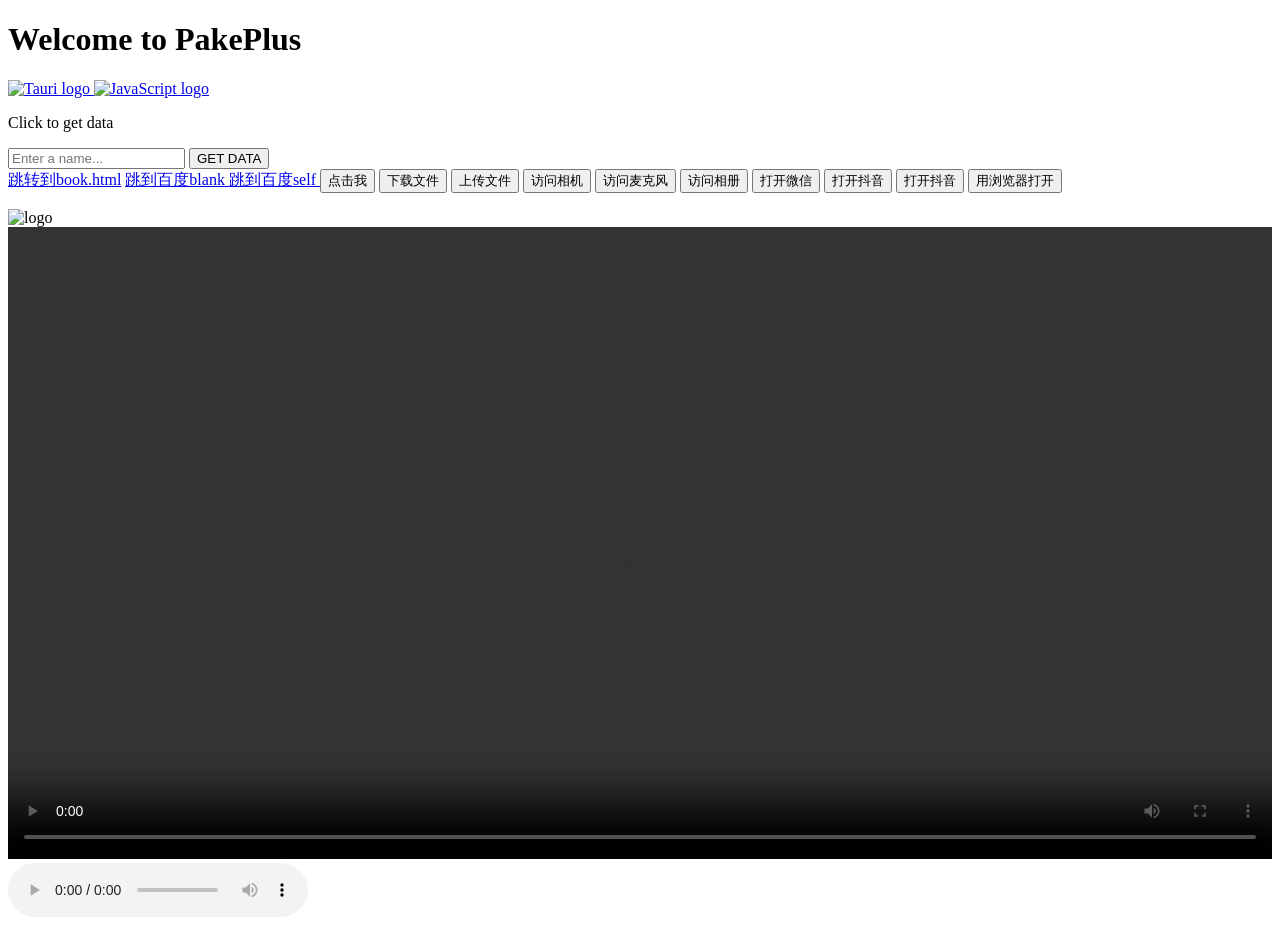
==== app/src/main/assets/index.html @ 9c89e738 "Initial commit" ====
<!DOCTYPE html>
<html lang="en">
<head>
    <meta charset="UTF-8" />
    <link rel="stylesheet" href="./static/css/styles.css" />
    <meta
            http-equiv="Content-Security-Policy"
            content="default-src * 'unsafe-inline' 'unsafe-eval'"
    />
    <meta name="viewport" content="width=device-width, initial-scale=1.0" />
    <title>Tauri App</title>
    <script src="./main.js"></script>
</head>
<body>
<main class="container">
    <h1>Welcome to PakePlus</h1>

    <div class="row">
        <a
                href="https://tauri.app"
                target="_blank"
                rel="noopener noreferrer"
        >
            <img
                    src="./assets/tauri.svg"
                    class="logo tauri"
                    alt="Tauri logo"
            />
        </a>
        <a
                href="https://pakeplus.com/"
                target="_blank"
                rel="noopener noreferrer"
        >
            <img
                    src="https://files.pakeplus.com/pakeplus.png"
                    class="logo vanilla"
                    alt="JavaScript logo"
            />
        </a>
    </div>
    <p>Click to get data</p>
    <form class="row" id="greet-form">
        <input id="greet-input" placeholder="Enter a name..." />
        <button type="submit" id="getdata">GET DATA</button>
    </form>
    <div class="functions">
        <a href="./book.html" target="_self">跳转到book.html</a>
        <a
                href="https://www.baidu.com"
                target="_blank"
                rel="noopener noreferrer"
        >跳到百度blank
        </a>
        <a
                href="https://www.baidu.com"
                target="_self"
                rel="noopener noreferrer"
        >
            跳到百度self
        </a>
        <button onclick="sayHello()">点击我</button>
        <button onclick="sayHello()">下载文件</button>
        <button onclick="sayHello()">上传文件</button>
        <button onclick="sayHello()">访问相机</button>
        <button onclick="sayHello()">访问麦克风</button>
        <button onclick="sayHello()">访问相册</button>
        <button onclick="sayHello()">打开微信</button>
        <button onclick="sayHello()">打开抖音</button>
        <button onclick="sayHello()">打开抖音</button>
        <button onclick="sayHello()">用浏览器打开</button>
    </div>
    <p id="greet-msg"></p>
    <img src="./static/image/cursor.jpeg" alt="logo" />
    <video
            src="https://hk.gh-proxy.org/https://github.com/Sjj1024/PakePlus/blob/main/docs/static/videos/pakeplus.mp4"
            autoplay
            controls
            style="width: 100%; height: 100%"
    ></video>
    <audio src="./static/music/yin.mp3" controls></audio>
</main>
</body>
</html>
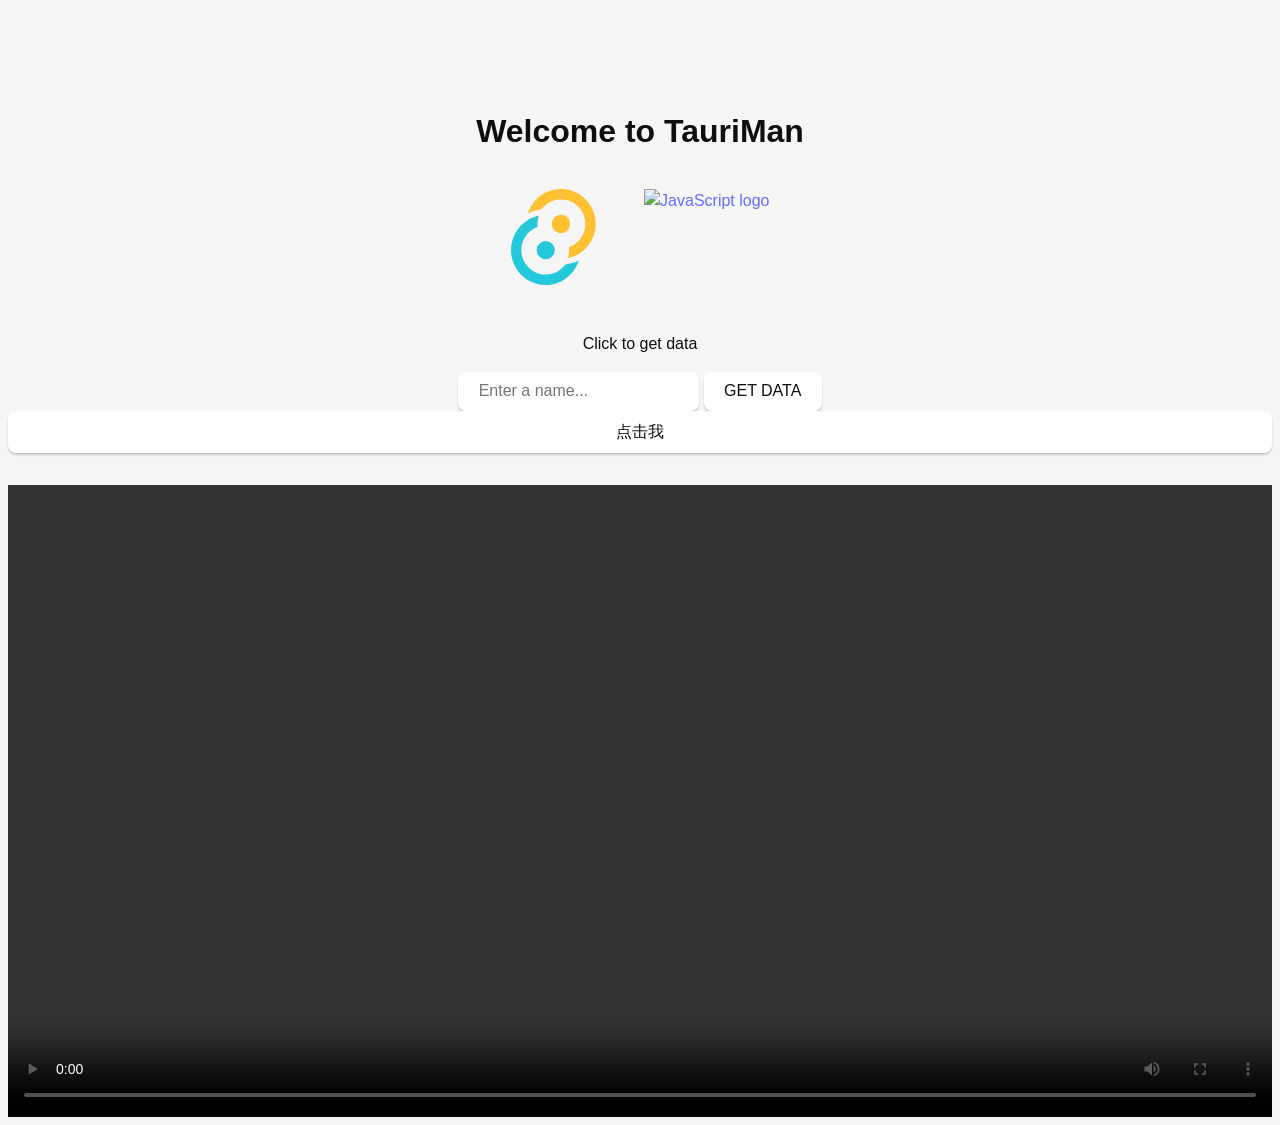
==== commit 5ab503be: "Initialize web5" ====
--- a/app/src/main/assets/index.html
+++ b/app/src/main/assets/index.html
@@ -1,84 +1,57 @@
 <!DOCTYPE html>
 <html lang="en">
-<head>
-    <meta charset="UTF-8" />
-    <link rel="stylesheet" href="./static/css/styles.css" />
-    <meta
+    <head>
+        <meta charset="UTF-8" />
+        <link rel="stylesheet" href="./styles.css" />
+        <meta
             http-equiv="Content-Security-Policy"
             content="default-src * 'unsafe-inline' 'unsafe-eval'"
-    />
-    <meta name="viewport" content="width=device-width, initial-scale=1.0" />
-    <title>Tauri App</title>
-    <script src="./main.js"></script>
-</head>
-<body>
-<main class="container">
-    <h1>Welcome to PakePlus</h1>
+        />
+        <meta name="viewport" content="width=device-width, initial-scale=1.0" />
+        <title>Tauri App</title>
+        <script src="main.js"></script>
+    </head>
+    <body>
+        <main class="container">
+            <h1>Welcome to TauriMan</h1>
 
-    <div class="row">
-        <a
-                href="https://tauri.app"
-                target="_blank"
-                rel="noopener noreferrer"
-        >
-            <img
-                    src="./assets/tauri.svg"
-                    class="logo tauri"
-                    alt="Tauri logo"
-            />
-        </a>
-        <a
-                href="https://pakeplus.com/"
-                target="_blank"
-                rel="noopener noreferrer"
-        >
-            <img
-                    src="https://files.pakeplus.com/pakeplus.png"
-                    class="logo vanilla"
-                    alt="JavaScript logo"
-            />
-        </a>
-    </div>
-    <p>Click to get data</p>
-    <form class="row" id="greet-form">
-        <input id="greet-input" placeholder="Enter a name..." />
-        <button type="submit" id="getdata">GET DATA</button>
-    </form>
-    <div class="functions">
-        <a href="./book.html" target="_self">跳转到book.html</a>
-        <a
-                href="https://www.baidu.com"
-                target="_blank"
-                rel="noopener noreferrer"
-        >跳到百度blank
-        </a>
-        <a
-                href="https://www.baidu.com"
-                target="_self"
-                rel="noopener noreferrer"
-        >
-            跳到百度self
-        </a>
-        <button onclick="sayHello()">点击我</button>
-        <button onclick="sayHello()">下载文件</button>
-        <button onclick="sayHello()">上传文件</button>
-        <button onclick="sayHello()">访问相机</button>
-        <button onclick="sayHello()">访问麦克风</button>
-        <button onclick="sayHello()">访问相册</button>
-        <button onclick="sayHello()">打开微信</button>
-        <button onclick="sayHello()">打开抖音</button>
-        <button onclick="sayHello()">打开抖音</button>
-        <button onclick="sayHello()">用浏览器打开</button>
-    </div>
-    <p id="greet-msg"></p>
-    <img src="./static/image/cursor.jpeg" alt="logo" />
-    <video
-            src="https://hk.gh-proxy.org/https://github.com/Sjj1024/PakePlus/blob/main/docs/static/videos/pakeplus.mp4"
-            autoplay
-            controls
-            style="width: 100%; height: 100%"
-    ></video>
-    <audio src="./static/music/yin.mp3" controls></audio>
-</main>
-</body>
+            <div class="row">
+                <a
+                    href="https://tauri.app"
+                    target="_blank"
+                    rel="noopener noreferrer"
+                >
+                    <img
+                        src="./assets/tauri.svg"
+                        class="logo tauri"
+                        alt="Tauri logo"
+                    />
+                </a>
+                <a
+                    href="https://pakeplus.com/"
+                    target="_blank"
+                    rel="noopener noreferrer"
+                >
+                    <img
+                        src="https://files.pakeplus.com/pakeplus.png"
+                        class="logo vanilla"
+                        alt="JavaScript logo"
+                    />
+                </a>
+            </div>
+            <p>Click to get data</p>
+            <form class="row" id="greet-form">
+                <input id="greet-input" placeholder="Enter a name..." />
+                <button type="submit" id="getdata">GET DATA</button>
+            </form>
+            <button onclick="sayHello()">点击我</button>
+            <p id="greet-msg"></p>
+            <video
+                src="https://files.pakeplus.com/test.mp4"
+                autoplay
+                controls
+                style="width: 100%; height: 100%"
+            ></video>
+        </main>
+    </body>
 </html>
--- a/app/src/main/assets/styles.css
+++ b/app/src/main/assets/styles.css
@@ -0,0 +1,112 @@
+.logo.vanilla:hover {
+  filter: drop-shadow(0 0 2em #ffe21c);
+}
+:root {
+  font-family: Inter, Avenir, Helvetica, Arial, sans-serif;
+  font-size: 16px;
+  line-height: 24px;
+  font-weight: 400;
+
+  color: #0f0f0f;
+  background-color: #f6f6f6;
+
+  font-synthesis: none;
+  text-rendering: optimizeLegibility;
+  -webkit-font-smoothing: antialiased;
+  -moz-osx-font-smoothing: grayscale;
+  -webkit-text-size-adjust: 100%;
+}
+
+.container {
+  margin: 0;
+  padding-top: 10vh;
+  display: flex;
+  flex-direction: column;
+  justify-content: center;
+  text-align: center;
+}
+
+.logo {
+  height: 6em;
+  padding: 1.5em;
+  will-change: filter;
+  transition: 0.75s;
+}
+
+.logo.tauri:hover {
+  filter: drop-shadow(0 0 2em #24c8db);
+}
+
+.row {
+  display: flex;
+  justify-content: center;
+}
+
+a {
+  font-weight: 500;
+  color: #646cff;
+  text-decoration: inherit;
+}
+
+a:hover {
+  color: #535bf2;
+}
+
+h1 {
+  text-align: center;
+}
+
+input,
+button {
+  border-radius: 8px;
+  border: 1px solid transparent;
+  padding: 0.6em 1.2em;
+  font-size: 1em;
+  font-weight: 500;
+  font-family: inherit;
+  color: #0f0f0f;
+  background-color: #ffffff;
+  transition: border-color 0.25s;
+  box-shadow: 0 2px 2px rgba(0, 0, 0, 0.2);
+}
+
+button {
+  cursor: pointer;
+}
+
+button:hover {
+  border-color: #396cd8;
+}
+button:active {
+  border-color: #396cd8;
+  background-color: #e8e8e8;
+}
+
+input,
+button {
+  outline: none;
+}
+
+#greet-input {
+  margin-right: 5px;
+}
+
+@media (prefers-color-scheme: dark) {
+  :root {
+    color: #f6f6f6;
+    background-color: #2f2f2f;
+  }
+
+  a:hover {
+    color: #24c8db;
+  }
+
+  input,
+  button {
+    color: #ffffff;
+    background-color: #0f0f0f98;
+  }
+  button:active {
+    background-color: #0f0f0f69;
+  }
+}
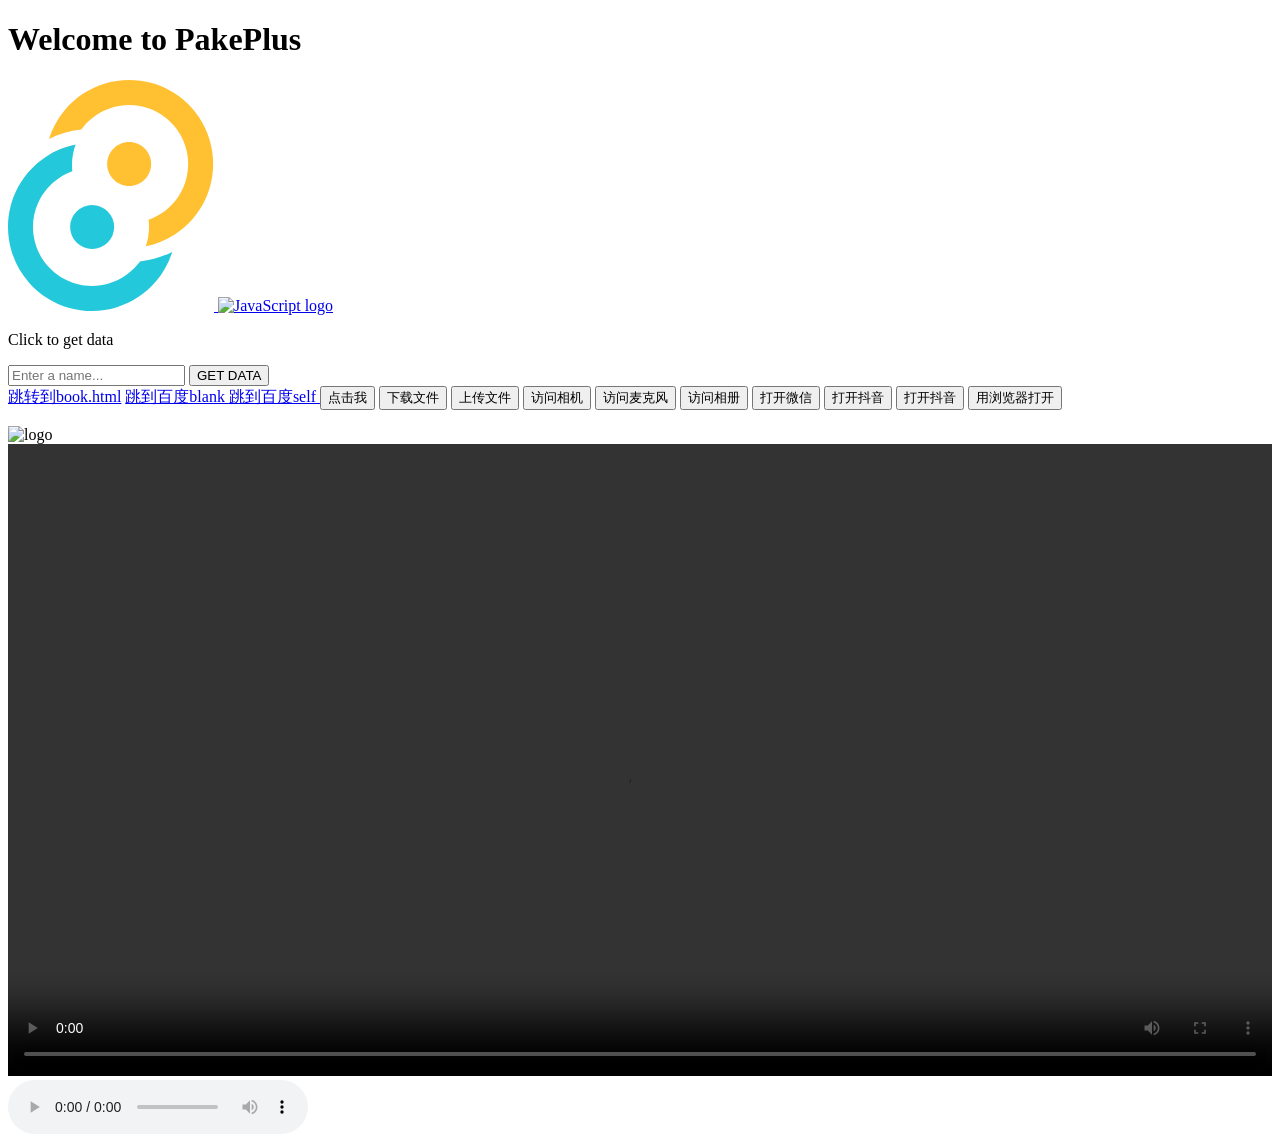
==== commit 25fa9ec6: "Initialize web7" ====
--- a/app/src/main/assets/index.html
+++ b/app/src/main/assets/index.html
@@ -1,57 +1,84 @@
 <!DOCTYPE html>
 <html lang="en">
-    <head>
-        <meta charset="UTF-8" />
-        <link rel="stylesheet" href="./styles.css" />
-        <meta
+<head>
+    <meta charset="UTF-8" />
+    <link rel="stylesheet" href="./static/css/styles.css" />
+    <meta
             http-equiv="Content-Security-Policy"
             content="default-src * 'unsafe-inline' 'unsafe-eval'"
-        />
-        <meta name="viewport" content="width=device-width, initial-scale=1.0" />
-        <title>Tauri App</title>
-        <script src="main.js"></script>
-    </head>
-    <body>
-        <main class="container">
-            <h1>Welcome to TauriMan</h1>
+    />
+    <meta name="viewport" content="width=device-width, initial-scale=1.0" />
+    <title>Tauri App</title>
+    <script src="./main.js"></script>
+</head>
+<body>
+<main class="container">
+    <h1>Welcome to PakePlus</h1>
 
-            <div class="row">
-                <a
-                    href="https://tauri.app"
-                    target="_blank"
-                    rel="noopener noreferrer"
-                >
-                    <img
-                        src="./assets/tauri.svg"
-                        class="logo tauri"
-                        alt="Tauri logo"
-                    />
-                </a>
-                <a
-                    href="https://pakeplus.com/"
-                    target="_blank"
-                    rel="noopener noreferrer"
-                >
-                    <img
-                        src="https://files.pakeplus.com/pakeplus.png"
-                        class="logo vanilla"
-                        alt="JavaScript logo"
-                    />
-                </a>
-            </div>
-            <p>Click to get data</p>
-            <form class="row" id="greet-form">
-                <input id="greet-input" placeholder="Enter a name..." />
-                <button type="submit" id="getdata">GET DATA</button>
-            </form>
-            <button onclick="sayHello()">点击我</button>
-            <p id="greet-msg"></p>
-            <video
-                src="https://files.pakeplus.com/test.mp4"
-                autoplay
-                controls
-                style="width: 100%; height: 100%"
-            ></video>
-        </main>
-    </body>
+    <div class="row">
+        <a
+                href="https://tauri.app"
+                target="_blank"
+                rel="noopener noreferrer"
+        >
+            <img
+                    src="./assets/tauri.svg"
+                    class="logo tauri"
+                    alt="Tauri logo"
+            />
+        </a>
+        <a
+                href="https://pakeplus.com/"
+                target="_blank"
+                rel="noopener noreferrer"
+        >
+            <img
+                    src="https://files.pakeplus.com/pakeplus.png"
+                    class="logo vanilla"
+                    alt="JavaScript logo"
+            />
+        </a>
+    </div>
+    <p>Click to get data</p>
+    <form class="row" id="greet-form">
+        <input id="greet-input" placeholder="Enter a name..." />
+        <button type="submit" id="getdata">GET DATA</button>
+    </form>
+    <div class="functions">
+        <a href="./book.html" target="_self">跳转到book.html</a>
+        <a
+                href="https://www.baidu.com"
+                target="_blank"
+                rel="noopener noreferrer"
+        >跳到百度blank
+        </a>
+        <a
+                href="https://www.baidu.com"
+                target="_self"
+                rel="noopener noreferrer"
+        >
+            跳到百度self
+        </a>
+        <button onclick="sayHello()">点击我</button>
+        <button onclick="sayHello()">下载文件</button>
+        <button onclick="sayHello()">上传文件</button>
+        <button onclick="sayHello()">访问相机</button>
+        <button onclick="sayHello()">访问麦克风</button>
+        <button onclick="sayHello()">访问相册</button>
+        <button onclick="sayHello()">打开微信</button>
+        <button onclick="sayHello()">打开抖音</button>
+        <button onclick="sayHello()">打开抖音</button>
+        <button onclick="sayHello()">用浏览器打开</button>
+    </div>
+    <p id="greet-msg"></p>
+    <img src="./static/image/cursor.jpeg" alt="logo" />
+    <video
+            src="https://hk.gh-proxy.org/https://github.com/Sjj1024/PakePlus/blob/main/docs/static/videos/pakeplus.mp4"
+            autoplay
+            controls
+            style="width: 100%; height: 100%"
+    ></video>
+    <audio src="./static/music/yin.mp3" controls></audio>
+</main>
+</body>
 </html>
